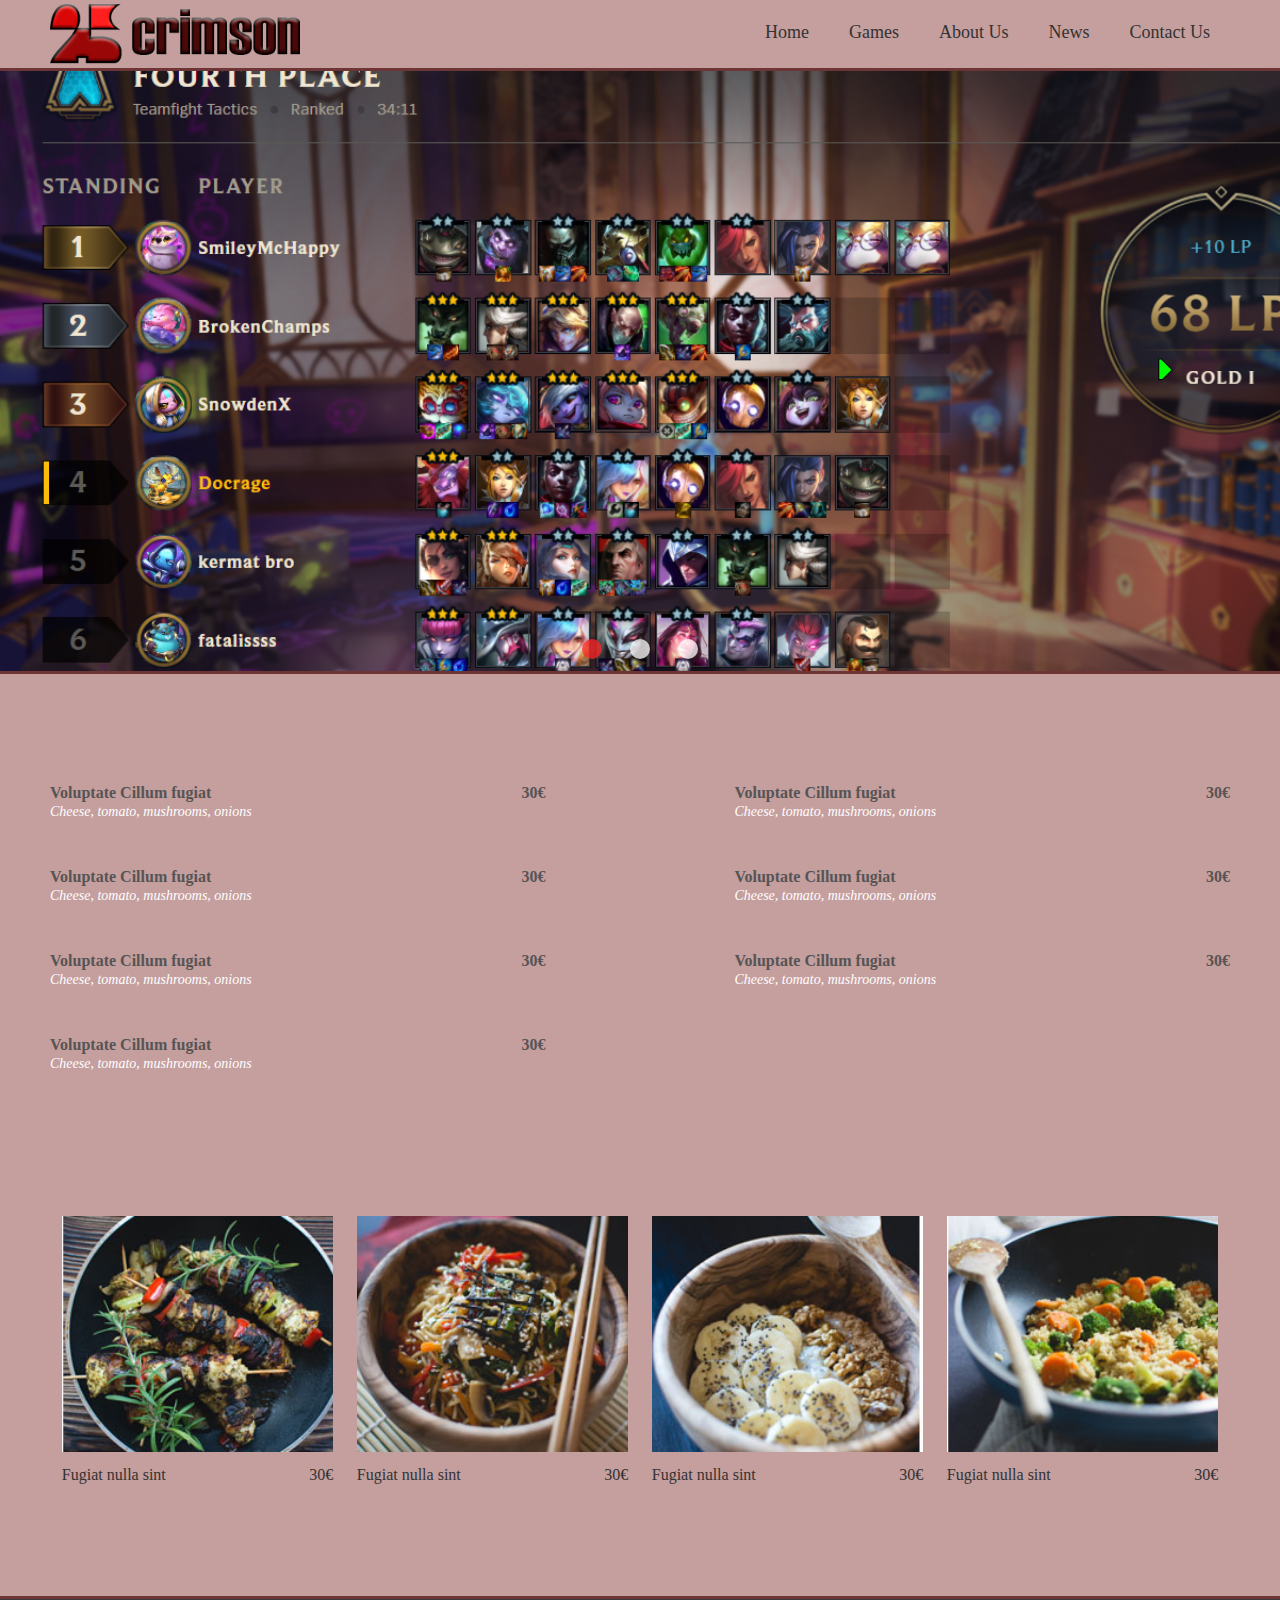
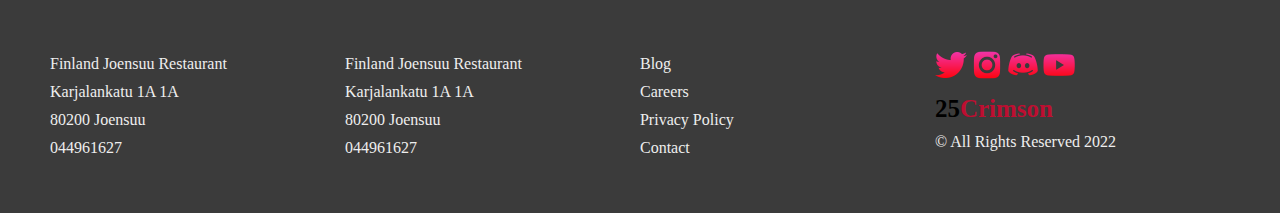
==== index.html @ e720c4bb "uploading website code to github" ====
<!DOCTYPE html>
<html lang="en">

    <head>
        <meta charset="UTF-8">
        <meta name="viewport" content="width=device-width, initial-scale=1.0">
        <title>25 Crimson</title>
        <link rel="stylesheet" href="css/main.css">
        <link rel="shortcut icon" type="image/jpg" href="images/25R.png"/>
    </head>

    <body>

        <!-- header content -->
        <header>
            <div class="wrapper">
                <img src="images/logo.png" alt="25logo" width="250" height="60">
                <nav>
                    <a class="burger-nav"></a>
                    <h2>Main Navigation</h2>
                    <ul>
                        <li><a href="">Home</a></li>
                        <li><a href="">Games</a></li>
                        <li><a href="">About Us</a></li>
                        <li><a href="">News</a></li>
                        <li><a href="">Contact Us</a></li>
                    </ul>
                </nav>
            </div>
        </header>

        <!-- Start homepage content -->
        <div class="carousel">
            <div class="carousel__track-container">
              <ul class="carousel__track">
                <li class="carousel__slide current-slide">
                  <img class="carousel__image" src="images/slide-1.png" alt="">
                </li>
                <li class="carousel__slide">
                  <img class="carousel__image"  src="images/slide-2.png" alt="">
                </li>
                <li class="carousel__slide">
                  <img class="carousel__image" src="images/slide-3.png" alt="">
                </li>          
              </ul>
            </div>
            <button class="carousel__button carousel__button--left is-hidden">
              <img src="images/left.png" alt="">
            </button>
            <button class="carousel__button carousel__button--right">
              <img src="images/right.png" alt="">
            </button>
      
            <div class="carousel__nav">
              <button class="carousel__indicator current-slide"></button>
              <button class="carousel__indicator"></button>
              <button class="carousel__indicator"></button>
            </div>
          </div>
        <!--
        <div id="main-banner">
            <img src="images/banner.jpg" alt="Welcome to 25Crimson">
        </div>
        -->

        <div class="wrapper">
            <section id="home-menu">
                <h2>Menu</h2>
                <ul>
                    <li>
                        <span class="dish">Voluptate Cillum fugiat</span>
                        <span class="price">30€</span>
                        <span class="description">Cheese, tomato, mushrooms, onions</span>
                    </li>
                    <li>
                        <span class="dish">Voluptate Cillum fugiat</span>
                        <span class="price">30€</span>
                        <span class="description">Cheese, tomato, mushrooms, onions</span>
                    </li>
                    <li>
                        <span class="dish">Voluptate Cillum fugiat</span>
                        <span class="price">30€</span>
                        <span class="description">Cheese, tomato, mushrooms, onions</span>
                    </li>
                    <li>
                        <span class="dish">Voluptate Cillum fugiat</span>
                        <span class="price">30€</span>
                        <span class="description">Cheese, tomato, mushrooms, onions</span>
                    </li>
                    <li>
                        <span class="dish">Voluptate Cillum fugiat</span>
                        <span class="price">30€</span>
                        <span class="description">Cheese, tomato, mushrooms, onions</span>
                    </li>
                    <li>
                        <span class="dish">Voluptate Cillum fugiat</span>
                        <span class="price">30€</span>
                        <span class="description">Cheese, tomato, mushrooms, onions</span>
                    </li>
                    <li>
                        <span class="dish">Voluptate Cillum fugiat</span>
                        <span class="price">30€</span>
                        <span class="description">Cheese, tomato, mushrooms, onions</span>
                    </li>
                </ul>
            </section>

            <section id="featured">
                <ul>
                    <li>
                        <img src="images/thumb-1.jpg">
                        <a href="">Fugiat nulla sint</a>
                        <span>30€</span>
                        <span class="rating"></span>
                    </li>
                    <li>
                        <img src="images/thumb-2.jpg">
                        <a href="">Fugiat nulla sint</a>
                        <span>30€</span>
                        <span class="rating"></span>
                    </li>
                    <li>
                        <img src="images/thumb-3.jpg">
                        <a href="">Fugiat nulla sint</a>
                        <span>30€</span>
                        <span class="rating"></span>
                    </li>
                    <li>
                        <img src="images/thumb-4.jpg">
                        <a href="">Fugiat nulla sint</a>
                        <span>30€</span>
                        <span class="rating"></span>
                    </li>
                </ul>
            </section>
        </div>

                <!-- footer content -->

        <footer>
            <div class="wrapper">
                <!--<img src="images/logo.png" alt="25logo" width="250" height="60">-->
                <ul>
                    <li>Finland Joensuu Restaurant</li>
                    <li>Karjalankatu 1A 1A</li>
                    <li>80200 Joensuu</li>
                    <li>044961627</li>
                </ul>
                <ul>
                    <li>Finland Joensuu Restaurant</li>
                    <li>Karjalankatu 1A 1A</li>
                    <li>80200 Joensuu</li>
                    <li>044961627</li>
                </ul>
                <ul>
                    <li><a href="">Blog</a></li>
                    <li><a href="">Careers</a></li>
                    <li><a href="">Privacy Policy</a></li>
                    <li><a href="">Contact</a></li>
                </ul>
                <ul>
                    <a href="https://twitter.com/25crimson/"><img src="images/25twitter.png" alt="25logo" width="32" height="32"></a>
                    <a href="https://www.instagram.com/25_crimson/"><img src="images/25instagram.png" alt="25logo" width="32" height="32"></a>
                    <a href="https://discord.gg/9ymkv6FsuX"><img src="images/25discord.png" alt="25logo" width="32" height="32"></a>
                    <a href="https://www.youtube.com/"><img src="images/25youtube.png" alt="25logo" width="32" height="32"></a>
                    <li><a class="footerlogo" href="#">25<span>Crimson</span></a></li>
                    <li>&copy; All Rights Reserved 2022</li>
                </ul>
            </div>
        </footer>

    </body>

    <script src="https://code.jquery.com/jquery-1.11.3.min.js"></script>
    <script src="menu.js"></script>
    <script src="js/carousel.js"></script> 

</html>
---- css/main.css ----
body{
  font-family: Georgia;
  background: rgb(197, 158, 158); 
  margin: 0;
}

.wrapper{
  background: rgb(197, 158, 158); 
  width: 100%;
  max-width: 1180px;
  padding: 0 10px;
  margin: 0 auto;
}
.wrapper img {
  margin-top: 4px;
}
footer .wrapper span {
  color: #be0e31; 
}
footer .wrapper .footerlogo {
  font-weight: bold;
  font-family: "Poppins";
  font-size: 25px;
  color: black;
}
/*
h1.logo{
  background-image: url(../images/logo.png);
  background-repeat: no-repeat;
  width: 100px;
  text-indent: -10000px;
  float: left;
}*/

header nav{
  float: right;
}
header nav ul {
  margin-top: 12px;
}

header nav h2{
  text-indent: -10000px;
  height: 0;
  margin: 0;
}

header nav li{
  float: left;
  list-style-type: none;
  margin: 10px 20px;
}

header nav li a{
  text-decoration: none;
  color: #333;
  font-size: 18px;
}

#main-banner, #main-banner img {
  width: 100%;
}

/*
#main-banner img {
  border-bottom: 3px solid rgb(109, 53, 53);
  border-top: 3px solid rgb(109, 53, 53);
}*/

#home-menu h2{
  /*
  background-image: url(../images/menu-head.png);
  background-repeat: no-repeat;*/
  width: 156px;
  height: 74px;
  text-indent: -10000px;
  margin: 0 auto;
  position: relative;
  top: -4px;
}

#home-menu ul{
  padding: 0;
  list-style-type: none;
}

#home-menu ul:after{
  content: "";
  clear: both;
  display: block;
}

#home-menu li{
  float: left;
  width: 42%;
  padding: 0;
  margin: 20px 0 20px 8%;
}

#home-menu li:nth-child(odd){
  margin: 20px 8% 20px 0;
}

.dish{
  float: left;
  color: #555;
  font-weight: bold;
  position: relative;
  z-index: 1;
  /*background: #fff;*/
  padding-right: 15px;
}

.price{
  float: right;
  color: #555;
  font-weight: bold;
  position: relative;
  z-index: 1;
  /*background: #fff;*/
  padding-left: 15px;
}

.description{
  clear: both;
  display: block;
  color: rgb(255, 255, 255);
  font-style: italic;
  font-size: 14px;
  padding-top: 10px;
  /*border-top: 1px solid #ddd;*/
  position: relative;
  top: -8px;
}

#featured{
  margin-top: 100px;
}

#featured ul{
  padding: 0;
}

#featured li{
  float: left;
  width: 23%;
  margin: 1%;
  list-style-type: none; 
}

#featured li img{
  width: 100%;
  margin-bottom: 10px;
}

#featured li a{
  color: #333;
  text-decoration: none;
  float: left;
}

#featured li span{
  float: right;
  color: #333;
}

#featured ul:after{
  content: "";
  display: block;
  clear: both;
}

footer {
  background: #3b3b3b;
  margin-top: 100px;
  padding: 30px 0;
  border-top: 3px solid rgb(109, 53, 53);
}

footer:after{
  content: "";
  display: block;
  clear: both;
}

footer ul{
  float: left;
  padding: 0;
  list-style-type: none;
  color: #eee;
  width: 23%;
  margin-right: 2%;
}

footer li{
  margin: 10px 0;
}

footer a{
  color: #eee;
  text-decoration: none;
}

  /* CAROUSEL */

.carousel {
  position: relative;
  height: 600px; /* 600px */
  width: 100%; /* 80% */
  margin: 0 auto;
  border-bottom: 3px solid rgb(109, 53, 53);
  border-top: 3px solid rgb(109, 53, 53);
}
.carousel__image {
  width: 100%;
  height: 100%;
  object-fit: cover;
}
.carousel__track-container {
  background: black;
  height: 100%;
  position: relative;
  overflow: hidden;
}
.carousel__track {
  padding: 0;
  margin: 0;
  list-style: none;
  position: relative;
  height: 100%;
  transition: transform 250ms ease-in;
}
.carousel__slide {
  position: absolute;
  top: 0;
  bottom: 0;
  width: 100%;
}
.carousel__button {
  position: absolute;
  top: 50%;
  transform: translateY(-50%);
  background: transparent;
  border: 0;
  cursor: pointer;
}
.carousel__button--left {
  left: 100px;
}
.carousel__button--right {
  right: 100px;
}
.carousel__button img {
  width: 22px;
}
.carousel__nav {
  /*background: pink;*/
  position: absolute;
  top: 93%;
  left: 50%;
  transform: translateX(-50%);
  padding: 10px 0;
}
.carousel__indicator {
  border: 0;
  border-radius: 50%;
  width: 20px;
  height: 20px;
  background: rgba(255, 255, 255, 0.747);
  margin: 0 12px;
  cursor: pointer;
}
.carousel__indicator.current-slide {
  background: rgba(255, 37, 37, 0.75);
}
.is-hidden { display: none; }

/* MEDIA QUERIES */

@media screen and (max-width: 768px) {

  header nav {
    float: none;
    clear: left;
    width: 100%;
  }
  header nav ul {
    margin: 0;
    padding: 0;
  }
  h1.logo {
    margin: 10px auto 0;
    float: none;
  }
  header nav ul li {
    margin: 10px 0;
    width: 20%;
    padding: 0;
    text-align: center;
  }
  #featured li {
    width: 48%;
  }
  footer ul {
    width: 48%;
    text-align: center;
  }
}
@media screen and (max-width: 480px) {

  .burger-nav {
    display: block;
    height: 40px;
    width: 100%;
    background: url(../images/menu.svg) no-repeat 98% center;
    background-color: #404040;
    cursor: pointer;
  }
  header .wrapper {
    width: 100%;
    padding: 0;
  }
  header nav ul {
    overflow: hidden;
    background: #505050;
    height: 0;
  }
  header nav ul.open {
    height: auto;
  }

  header nav ul li {
    float: none;
    text-align: left;
    width: 100%;
    margin: 0;
  }
  header nav ul li a {
    color: #fff;
    padding: 10px;
    border-bottom: 1px solid #404040;
    display: block;
    margin: 0;
  }

  #featured li {
    width: 90%;
    margin: 20px 5%;
  }
  footer ul {
    width: 48%;
    text-align: center;
  }
  #home-menu li {
    float: none;
    width: 96%;
    margin: 30px 2% !important;
  }
  #main-banner img {
    position: relative;
    width: 180%;
    left: -40%;
  }
}




/*
@import url("https://fonts.googleapis.com/css2?family=Poppins:wght@400;700&display=swap");
:root {
  --primary-color: #be0e31; 
}
body {
    background: #e6c7c7;
    margin: 0;
    font-family: "Poppins";
  }
.wrapper {
    background: rgb(197, 158, 158); /* rgb(78, 4, 4);
    padding: 1em;
    outline-style: solid;
    outline-color:rgb(109, 53, 53);
}
.wrapper img {
    position: 100px;
}
*/
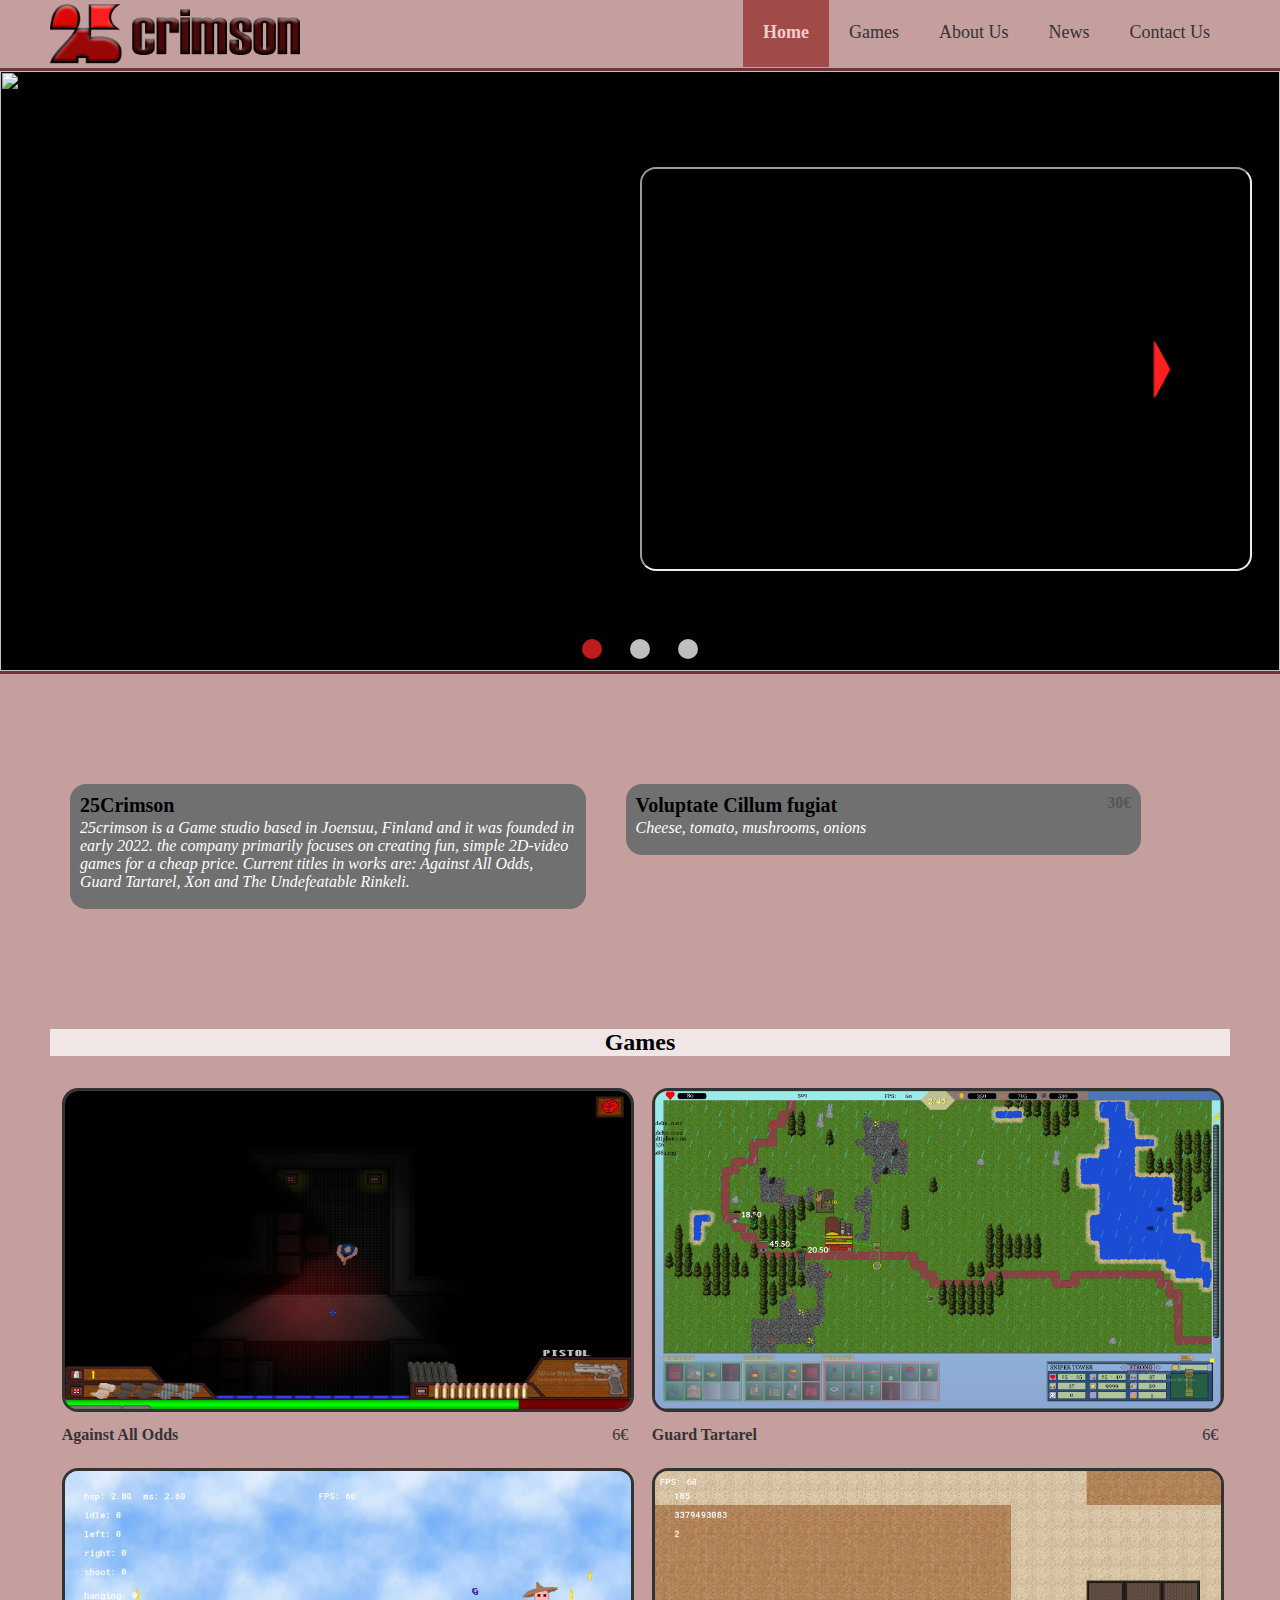
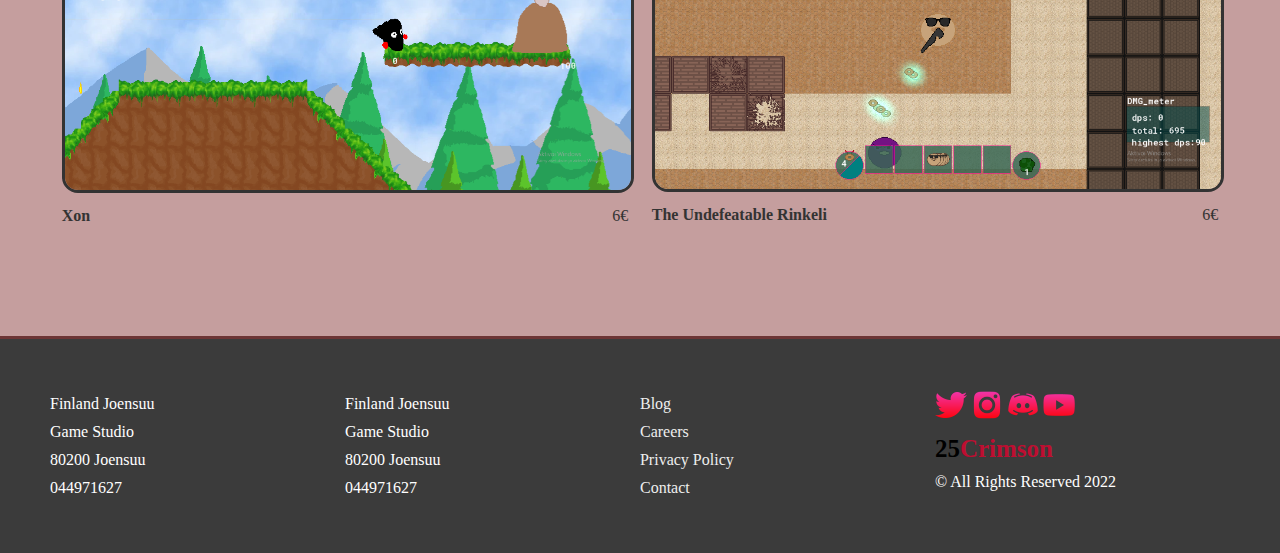
==== commit afd26bd9: "made changes to the base website" ====
--- a/index.html
+++ b/index.html
@@ -19,8 +19,8 @@
                     <a class="burger-nav"></a>
                     <h2>Main Navigation</h2>
                     <ul>
-                        <li><a href="">Home</a></li>
-                        <li><a href="">Games</a></li>
+                        <li class="current"><a href="index.html">Home</a></li>
+                        <li><a href="games.html">Games</a></li>
                         <li><a href="">About Us</a></li>
                         <li><a href="">News</a></li>
                         <li><a href="">Contact Us</a></li>
@@ -34,7 +34,13 @@
             <div class="carousel__track-container">
               <ul class="carousel__track">
                 <li class="carousel__slide current-slide">
-                  <img class="carousel__image" src="images/slide-1.png" alt="">
+                  <img class="carousel__image" src="images/IMG_2900.jpg" alt="">
+                  <div class="slide__content">
+                      <!--<h2>Welcome to 25 Crimson</h2>-->
+                    <div class="right-col">
+                        <iframe class="game-video" src="https://www.youtube.com/embed/GK3ulOnsWcw"></iframe>
+                    </div>
+                  </div>
                 </li>
                 <li class="carousel__slide">
                   <img class="carousel__image"  src="images/slide-2.png" alt="">
@@ -63,39 +69,19 @@
         </div>
         -->
 
-        <div class="wrapper">
+        <div class="infowrapper">
             <section id="home-menu">
-                <h2>Menu</h2>
+                    <h2>Menu</h2>
                 <ul>
                     <li>
-                        <span class="dish">Voluptate Cillum fugiat</span>
-                        <span class="price">30€</span>
-                        <span class="description">Cheese, tomato, mushrooms, onions</span>
-                    </li>
-                    <li>
-                        <span class="dish">Voluptate Cillum fugiat</span>
-                        <span class="price">30€</span>
-                        <span class="description">Cheese, tomato, mushrooms, onions</span>
-                    </li>
-                    <li>
-                        <span class="dish">Voluptate Cillum fugiat</span>
-                        <span class="price">30€</span>
-                        <span class="description">Cheese, tomato, mushrooms, onions</span>
-                    </li>
-                    <li>
-                        <span class="dish">Voluptate Cillum fugiat</span>
-                        <span class="price">30€</span>
-                        <span class="description">Cheese, tomato, mushrooms, onions</span>
-                    </li>
-                    <li>
-                        <span class="dish">Voluptate Cillum fugiat</span>
-                        <span class="price">30€</span>
-                        <span class="description">Cheese, tomato, mushrooms, onions</span>
-                    </li>
-                    <li>
-                        <span class="dish">Voluptate Cillum fugiat</span>
-                        <span class="price">30€</span>
-                        <span class="description">Cheese, tomato, mushrooms, onions</span>
+                        <span class="dish">25Crimson</span>
+                        <span class="price"></span>
+                        <span class="description">
+                            25crimson is a Game studio based in Joensuu, Finland and it was founded in early 2022.
+                            the company primarily focuses on creating fun, simple 2D-video games for a cheap price.
+                            Current titles in works are: Against All Odds, Guard Tartarel, Xon and The Undefeatable Rinkeli.
+
+                        </span>
                     </li>
                     <li>
                         <span class="dish">Voluptate Cillum fugiat</span>
@@ -106,29 +92,32 @@
             </section>
 
             <section id="featured">
+                <div class="gsection">
+                    <h2>Games</h2>
+                </div>
                 <ul>
                     <li>
-                        <img src="images/thumb-1.jpg">
-                        <a href="">Fugiat nulla sint</a>
-                        <span>30€</span>
+                        <img src="images/thumb-1.png">
+                        <a href="">Against All Odds</a>
+                        <span>6€</span>
                         <span class="rating"></span>
                     </li>
                     <li>
-                        <img src="images/thumb-2.jpg">
-                        <a href="">Fugiat nulla sint</a>
-                        <span>30€</span>
+                        <img src="images/thumb-2.png">
+                        <a href="">Guard Tartarel</a>
+                        <span>6€</span>
                         <span class="rating"></span>
                     </li>
                     <li>
-                        <img src="images/thumb-3.jpg">
-                        <a href="">Fugiat nulla sint</a>
-                        <span>30€</span>
+                        <img src="images/thumb-3.png">
+                        <a href="">Xon</a>
+                        <span>6€</span>
                         <span class="rating"></span>
                     </li>
                     <li>
-                        <img src="images/thumb-4.jpg">
-                        <a href="">Fugiat nulla sint</a>
-                        <span>30€</span>
+                        <img src="images/thumb-4.png">
+                        <a href="">The Undefeatable Rinkeli</a>
+                        <span>6€</span>
                         <span class="rating"></span>
                     </li>
                 </ul>
@@ -141,16 +130,16 @@
             <div class="wrapper">
                 <!--<img src="images/logo.png" alt="25logo" width="250" height="60">-->
                 <ul>
-                    <li>Finland Joensuu Restaurant</li>
-                    <li>Karjalankatu 1A 1A</li>
+                    <li>Finland Joensuu</li>
+                    <li>Game Studio</li>
                     <li>80200 Joensuu</li>
-                    <li>044961627</li>
+                    <li>044971627</li>
                 </ul>
                 <ul>
-                    <li>Finland Joensuu Restaurant</li>
-                    <li>Karjalankatu 1A 1A</li>
+                    <li>Finland Joensuu</li>
+                    <li>Game Studio</li>
                     <li>80200 Joensuu</li>
-                    <li>044961627</li>
+                    <li>044971627</li>
                 </ul>
                 <ul>
                     <li><a href="">Blog</a></li>
--- a/css/main.css
+++ b/css/main.css
@@ -1,7 +1,8 @@
 
-body{
+body {
   font-family: Georgia;
-  background: rgb(197, 158, 158); 
+  background-color: rgb(197, 158, 158); 
+  /*background-image: url(../images/testback.png);*/
   margin: 0;
 }
 
@@ -12,9 +13,20 @@
   padding: 0 10px;
   margin: 0 auto;
 }
+.infowrapper{
+  background: rgb(197, 158, 158); 
+  width: 100%;
+  max-width: 1180px;
+  padding: 0 10px;
+  margin: 0 auto;
+}
 .wrapper img {
   margin-top: 4px;
 }
+/*
+header, header .wrapper {
+  background: url(../images/testback.png)
+}*/
 footer .wrapper span {
   color: #be0e31; 
 }
@@ -46,15 +58,24 @@
   margin: 0;
 }
 
-header nav li{
+header nav li {
   float: left;
   list-style-type: none;
-  margin: 10px 20px;
-}
-
-header nav li a{
+  margin: 10px 0px; /* 10px 20px */
+}
+
+header nav li a {
   text-decoration: none;
+  padding: 22px 20px 25px 20px;
   color: #333;
+  font-size: 18px;
+}
+header nav li.current a {
+  text-decoration: none;
+  font-weight: bold;
+  padding: 22px 20px 25px 20px;
+  color: #f7cbcb;
+  background-color: #a14a4a;
   font-size: 18px;
 }
 
@@ -92,20 +113,26 @@
 }
 
 #home-menu li{
+  background-color: rgb(112, 112, 112);
   float: left;
   width: 42%;
-  padding: 0;
-  margin: 20px 0 20px 8%;
-}
-
+  /*padding: 0;*/
+  padding: 10px 10px 10px 10px;
+  border-radius: 1em;
+  margin: 20px 20px 20px 20px;
+  /*margin: 20px 0 20px 8%;*/
+}
+
+/*
 #home-menu li:nth-child(odd){
   margin: 20px 8% 20px 0;
-}
+}*/
 
 .dish{
   float: left;
-  color: #555;
+  color: rgb(0, 0, 0);
   font-weight: bold;
+  font-size: 20px;
   position: relative;
   z-index: 1;
   /*background: #fff;*/
@@ -127,7 +154,7 @@
   display: block;
   color: rgb(255, 255, 255);
   font-style: italic;
-  font-size: 14px;
+  font-size: 16px;
   padding-top: 10px;
   /*border-top: 1px solid #ddd;*/
   position: relative;
@@ -142,22 +169,33 @@
   padding: 0;
 }
 
-#featured li{
-  float: left;
-  width: 23%;
+#featured li {
+  float: left;
+  width: 48%; /* 23% */
   margin: 1%;
   list-style-type: none; 
 }
-
-#featured li img{
+#featured h2 {
+  text-align: center;
+}
+
+#featured li img {
   width: 100%;
   margin-bottom: 10px;
-}
-
-#featured li a{
+  border-radius: 1em;
+  border-style: solid;
+  border-width: 3px;
+  border-color: #333;
+}
+
+#featured li a {
+  font-weight: bold;
   color: #333;
   text-decoration: none;
   float: left;
+}
+#featured .gsection {
+  background:rgba(255, 255, 255, 0.747);
 }
 
 #featured li span{
@@ -188,7 +226,7 @@
   float: left;
   padding: 0;
   list-style-type: none;
-  color: #eee;
+  color: rgb(255, 255, 255);
   width: 23%;
   margin-right: 2%;
 }
@@ -216,6 +254,7 @@
   width: 100%;
   height: 100%;
   object-fit: cover;
+  object-position: bottom;
 }
 .carousel__track-container {
   background: black;
@@ -252,7 +291,7 @@
   right: 100px;
 }
 .carousel__button img {
-  width: 22px;
+  width: 30px;
 }
 .carousel__nav {
   /*background: pink;*/
@@ -275,7 +314,26 @@
   background: rgba(255, 37, 37, 0.75);
 }
 .is-hidden { display: none; }
-
+.slide__content {
+  position: absolute;
+  top: 50%;
+  left: 50%;
+  transform: translateY(-50%);
+}
+.game-video {
+  width: 200%;
+  height: 400px;
+  border-radius: 1em;
+}
+/*
+  position: absolute;
+  top: 50%;
+  left: 50px;
+  transform: translateY(-50%);
+  font-size: 50px;
+  color: rgb(255, 255, 255);
+  -webkit-text-stroke: 1px black;
+*/
 /* MEDIA QUERIES */
 
 @media screen and (max-width: 768px) {
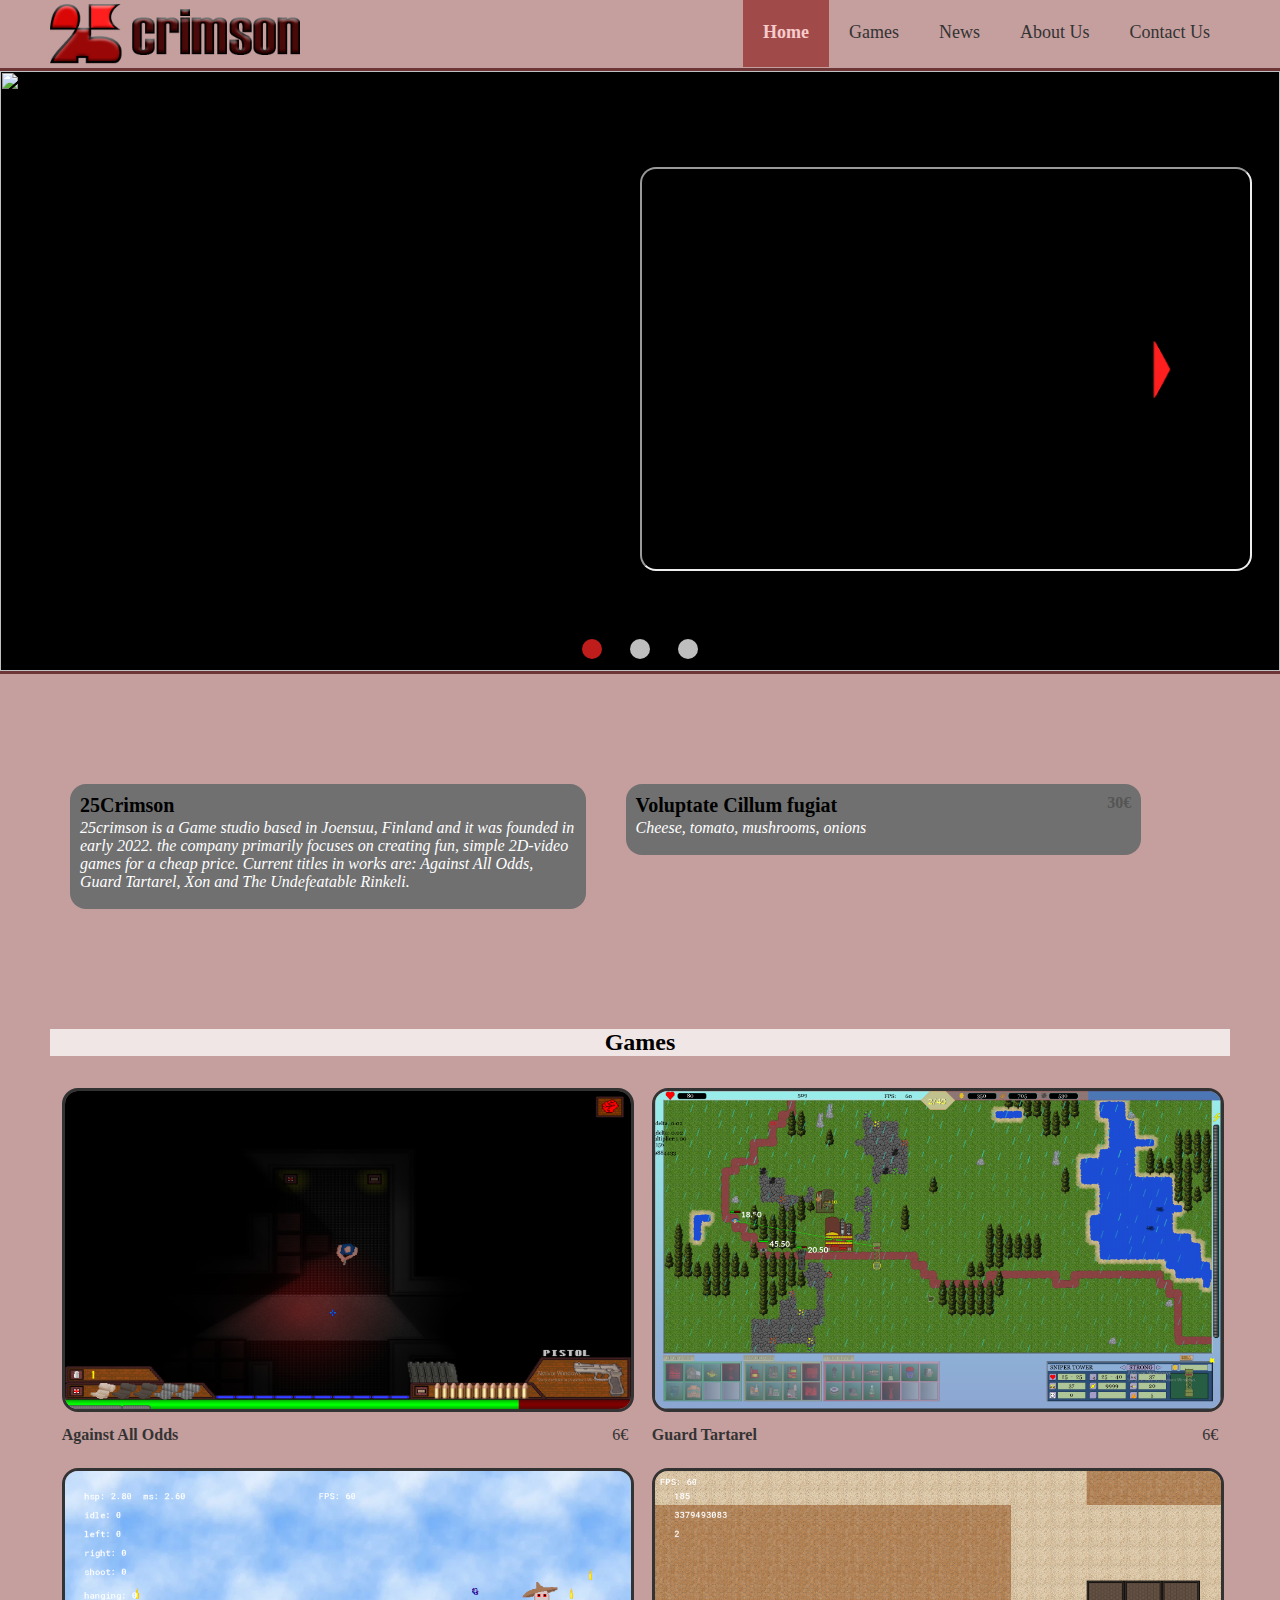
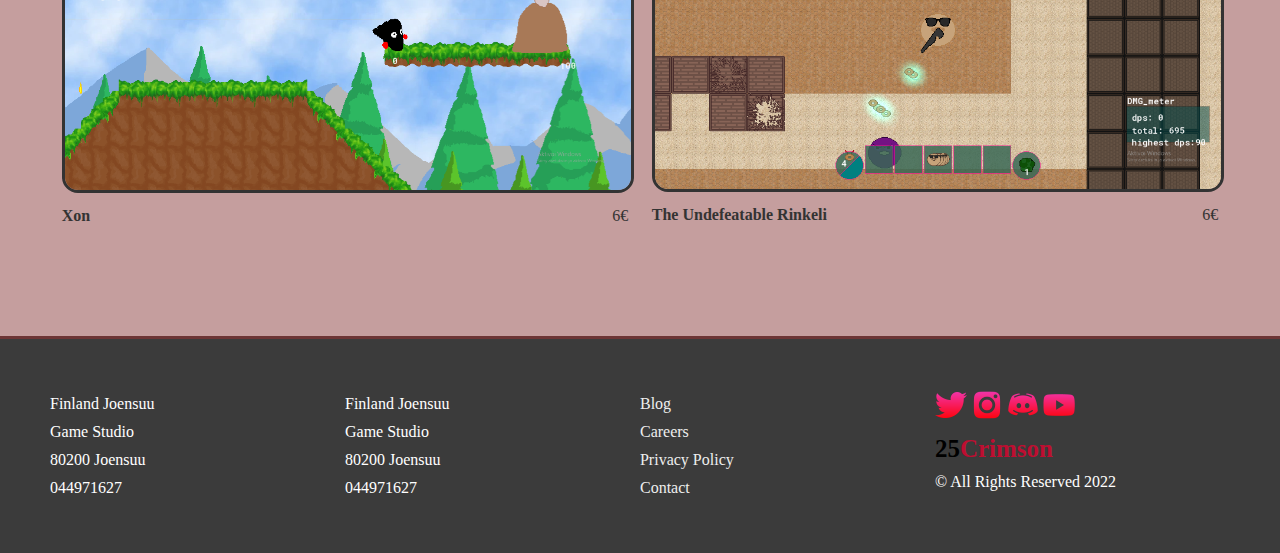
==== commit 677ca4dd: "made the website more responsive and fixed bugs" ====
--- a/index.html
+++ b/index.html
@@ -21,9 +21,9 @@
                     <ul>
                         <li class="current"><a href="index.html">Home</a></li>
                         <li><a href="games.html">Games</a></li>
-                        <li><a href="">About Us</a></li>
-                        <li><a href="">News</a></li>
-                        <li><a href="">Contact Us</a></li>
+                        <li><a href="news.html">News</a></li>
+                        <li><a href="aboutus.html">About Us</a></li>
+                        <li><a href="contact.html">Contact Us</a></li>
                     </ul>
                 </nav>
             </div>
@@ -34,7 +34,7 @@
             <div class="carousel__track-container">
               <ul class="carousel__track">
                 <li class="carousel__slide current-slide">
-                  <img class="carousel__image" src="images/IMG_2900.jpg" alt="">
+                  <img class="carousel__image" src="images/slide-0.png" alt="">
                   <div class="slide__content">
                       <!--<h2>Welcome to 25 Crimson</h2>-->
                     <div class="right-col">
--- a/css/main.css
+++ b/css/main.css
@@ -17,7 +17,7 @@
   background: rgb(197, 158, 158); 
   width: 100%;
   max-width: 1180px;
-  padding: 0 10px;
+  /*padding: 0 10px;*/
   margin: 0 auto;
 }
 .wrapper img {
@@ -235,7 +235,7 @@
   margin: 10px 0;
 }
 
-footer a{
+footer a {
   color: #eee;
   text-decoration: none;
 }
@@ -336,23 +336,25 @@
 */
 /* MEDIA QUERIES */
 
-@media screen and (max-width: 768px) {
+@media screen and (max-width: 825px) {
 
   header nav {
+    position: relative;
+    background:rgb(146, 111, 111); 
+    right: 10px;
     float: none;
     clear: left;
     width: 100%;
   }
   header nav ul {
     margin: 0;
-    padding: 0;
+    padding: 13px 0px 54px 0px;
   }
   h1.logo {
     margin: 10px auto 0;
     float: none;
   }
   header nav ul li {
-    margin: 10px 0;
     width: 20%;
     padding: 0;
     text-align: center;
@@ -363,6 +365,23 @@
   footer ul {
     width: 48%;
     text-align: center;
+  }
+  .carousel__button--left {
+    left: 50px;
+  }
+  .carousel__button--right {
+    right: 50px;
+  }
+  .slide__content {
+    position: absolute;
+    top: 50%;
+    left: 10%;
+    transform: translateY(-50%);
+  }
+  .game-video {
+    width: 200%;
+    height: 400px;
+    border-radius: 1em;
   }
 }
 @media screen and (max-width: 480px) {
@@ -372,16 +391,20 @@
     height: 40px;
     width: 100%;
     background: url(../images/menu.svg) no-repeat 98% center;
-    background-color: #404040;
+    background-color: #9a7575;
     cursor: pointer;
   }
   header .wrapper {
     width: 100%;
     padding: 0;
   }
+  header nav {
+    right: 0;
+  }
   header nav ul {
     overflow: hidden;
     background: #505050;
+    padding: 0;
     height: 0;
   }
   header nav ul.open {
@@ -420,6 +443,23 @@
     width: 180%;
     left: -40%;
   }
+  .carousel__button--left {
+    left: 15px;
+  }
+  .carousel__button--right {
+    right: 15px;
+  }
+  .slide__content {
+    position: absolute;
+    top: 50%;
+    left: 15%;
+    transform: translateY(-50%);
+  }
+  .game-video {
+    width: 100%;
+    height: 400px;
+    border-radius: 1em;
+  }
 }
 
 
